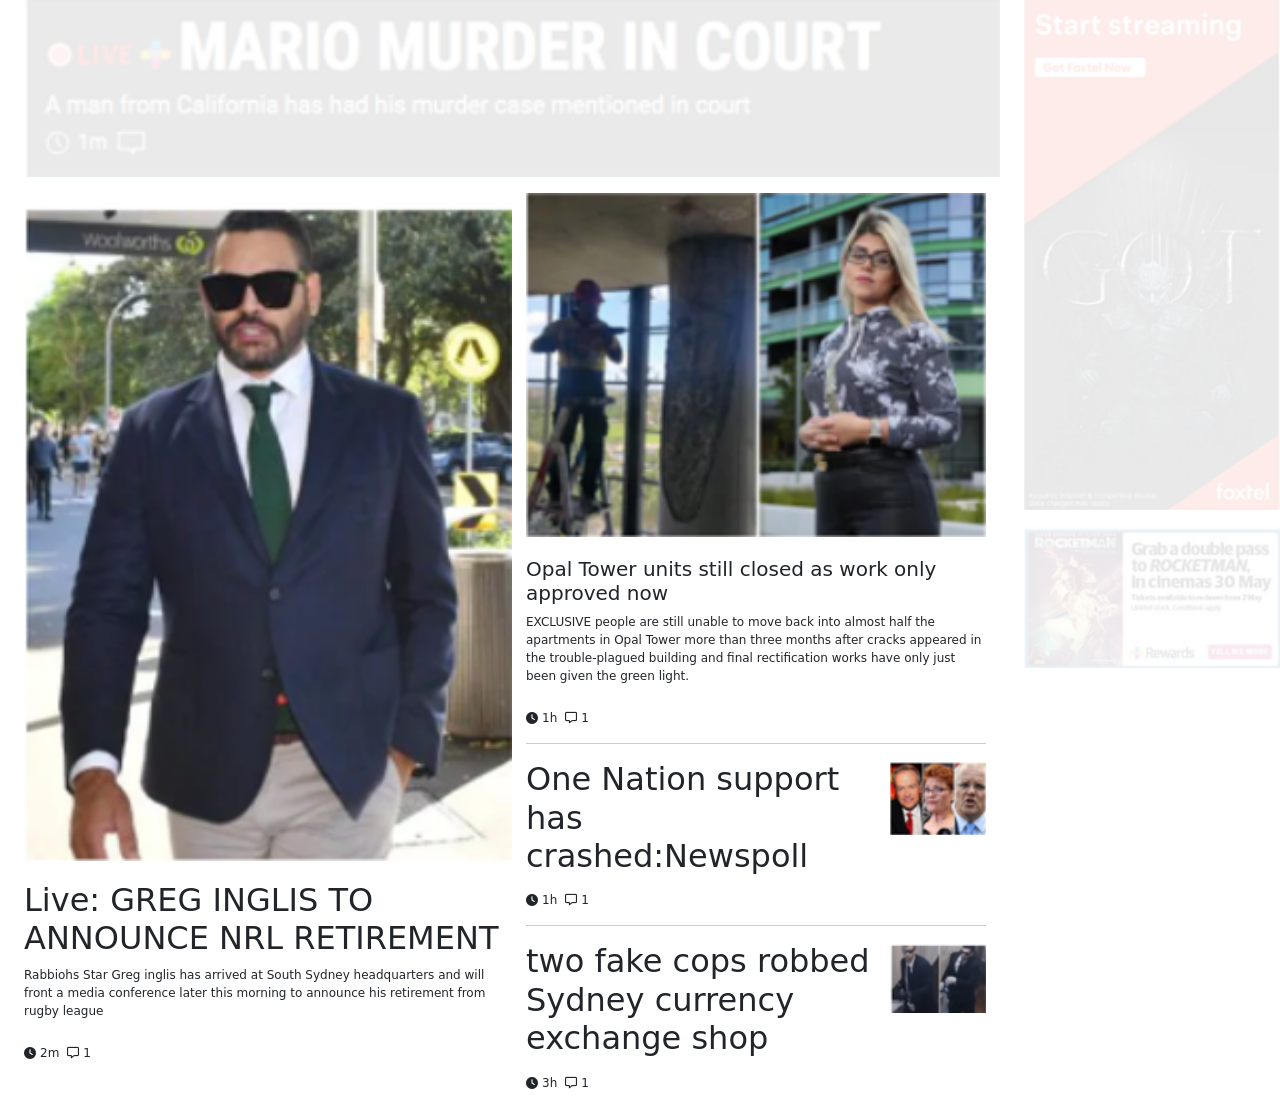
==== newshub/index.html @ 68561f55 "updated" ====
<!DOCTYPE html>
<html lang="en">

<head>
    <meta charset="UTF-8">
    <meta http-equiv="X-UA-Compatible" content="IE=edge">
    <meta name="viewport" content="width=device-width, initial-scale=1.0">
    <title>Document</title>
    <link href="https://cdn.jsdelivr.net/npm/bootstrap@5.0.2/dist/css/bootstrap.min.css" rel="stylesheet" />
    <link rel="stylesheet" href="https://cdnjs.cloudflare.com/ajax/libs/font-awesome/6.1.1/css/all.min.css" />
    <link href="css/style.css" rel="stylesheet">
</head>

<body>
    <div class="page d-flex">
        <div class="leftSide">
            <div class="topBannerSec mb-3">
                <img src="images/top_header.png" alt="img">
            </div>
            <div class="blogListSec">
                <ul class="d-flex flex-wrap" id="personList"></ul>
            </div>
        </div>
        <div class="rightSide">
            <div class="addWorkItem mb-3"><img src="images/right_top_ad.png" alt="img"></div>
            <div class="addWorkItem"><img src="images/right_bottom_ad.png" alt="img"></div>
        </div>
    </div>
    <script src="https://cdn.jsdelivr.net/npm/bootstrap@5.0.2/dist/js/bootstrap.min.js"></script>
    <script>
        //fetch JSON data from some server
        document.addEventListener('DOMContentLoaded', ()=>{
            var personList = document.querySelector('#personList');
            var htmlSegment ='';
           // var url='https://run.mocky.io/v3/be0d6c0f-9d0b-4557-a31e-2d4b013564c9';
            var url='/js/data.json';
            
            fetch(url)
            .then(response=>response.json())
            .then(data=>{
                console.log(data);
                for(var i=0;i<data.length;i++) {
                    var html = '<li> <div class="blogImg"><img src="images/' + data[i]['imageUrl'] + '" alt="img"></div> <div class="blogDsec"> <h2 class="h2">' + data[i]['title'] + '</h2>  <p>' + data[i]['intro'] + '</p> <div class="blogMeta d-flex pt-2"> <span class="icons d-flex align-items-center me-2"><i class="fas fa-clock me-1"></i> ' + data[i]['publishedOn'] + '</span> <span class="icons d-flex align-items-center"><i class="far fa-comment-alt me-1"></i> ' + data[i]['numberOfComment'] + '</span> </div> </div> </li>';
                    htmlSegment +=html;
                }
                personList.innerHTML=htmlSegment;
            })
            .catch(err=>{
                personList.textContent = err.toString();
            })
        })

    </script>
</body>

</html>
---- newshub/css/style.css ----
html, body {
    font-size: 16px;
}
img {
    border: 0;
    vertical-align: top;
    max-width: non;
}
ul {
    padding: 0;
    margin: 0;
}
li {
    padding: 0;
    margin: 0;
    list-style: none;
}
.leftSide {
    width: 80%;
    padding: 0 1.5rem 0 1.5rem;
}
.rightSide {
    width: 20%
}
.topBannerSec img {
    width: 100%
}
.blogListSec ul {
    margin: 0;
    position: relative;
    padding: 0 0 0 50%;
}
.blogListSec ul li {
    width: calc(100% - 1.5rem);
    margin: 0 0.875rem;
    margin-bottom: 1rem;
    padding-bottom: 1rem;
    border-bottom: 1px solid #ccc;
}
.blogListSec ul li:nth-child(1) {
    width: 50%;
    position: absolute;
    left: 0;
    top: 0;
    border: 0;
    margin: 0;
}
.blogListSec ul li img {
    width: 100%
}
.addWorkItem img {
    width: 100%
}
.blogListSec ul li:nth-child(3), .blogListSec ul li:nth-child(4) {
    display: flex;
}
.blogListSec ul li:nth-child(3) .blogImg, .blogListSec ul li:nth-child(4) .blogImg {
    width: 6rem;
    order: 1;
}
.blogListSec ul li:nth-child(3) .blogDsec, .blogListSec ul li:nth-child(4) .blogDsec {
    flex: 1;
    padding-right: 1rem;
}
.blogListSec ul li:nth-child(3) p, .blogListSec ul li:nth-child(4) p {
    display: none;
}
.blogListSec ul li:nth-child(2) h2 {
    font-size: 1.25rem;
}
.blogListSec ul li:last-child {
    padding: 0;
    border: 0;
}
.blogImg {
    margin: 0 0 1.25rem 0;
}
.blogDsec {
    font-size: 0.75rem;
}
@media only screen and (max-width: 996px) {
    .page {
        flex-wrap: wrap;
    }
    .leftSide {
        width: 100%;
    }
    .rightSide {
        width: 100%;
    }
}
@media only screen and (max-width: 480px) {
    .blogListSec ul {
        padding: 0 0 1rem;
    }
    .blogListSec ul li {
        margin: 0;
        width: 100%;
    }
    .blogListSec ul li:nth-child(1) {
        position: static;
        width: 100%;
    }
}
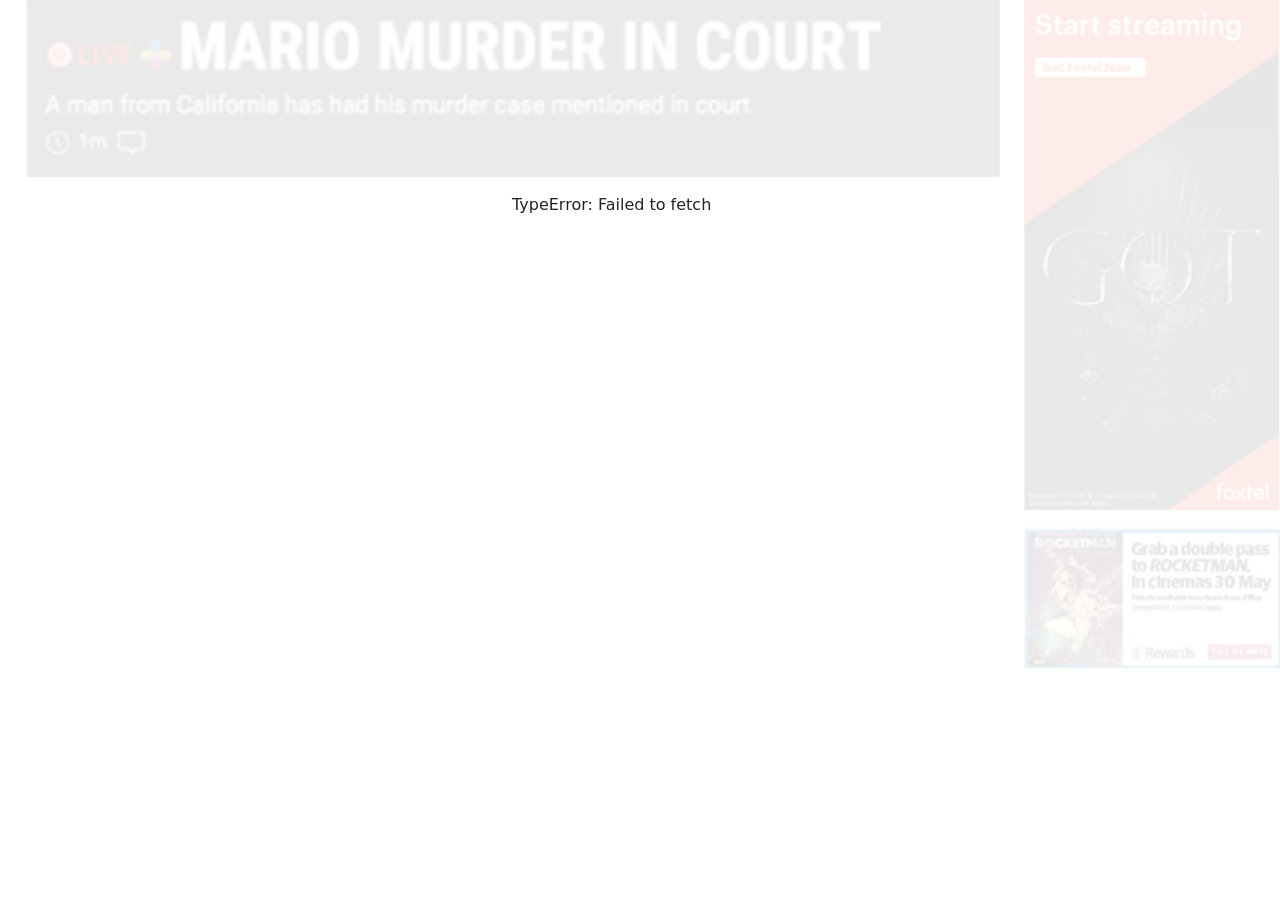
==== commit caeb678b: "modified the url" ====
--- a/newshub/index.html
+++ b/newshub/index.html
@@ -32,8 +32,8 @@
         document.addEventListener('DOMContentLoaded', ()=>{
             var personList = document.querySelector('#personList');
             var htmlSegment ='';
-           // var url='https://run.mocky.io/v3/be0d6c0f-9d0b-4557-a31e-2d4b013564c9';
-            var url='/js/data.json';
+            var url='https://run.mocky.io/v3/be0d6c0f-9d0b-4557-a31e-2d4b013564c9';
+            //var url='/js/data.json';
             
             fetch(url)
             .then(response=>response.json())
